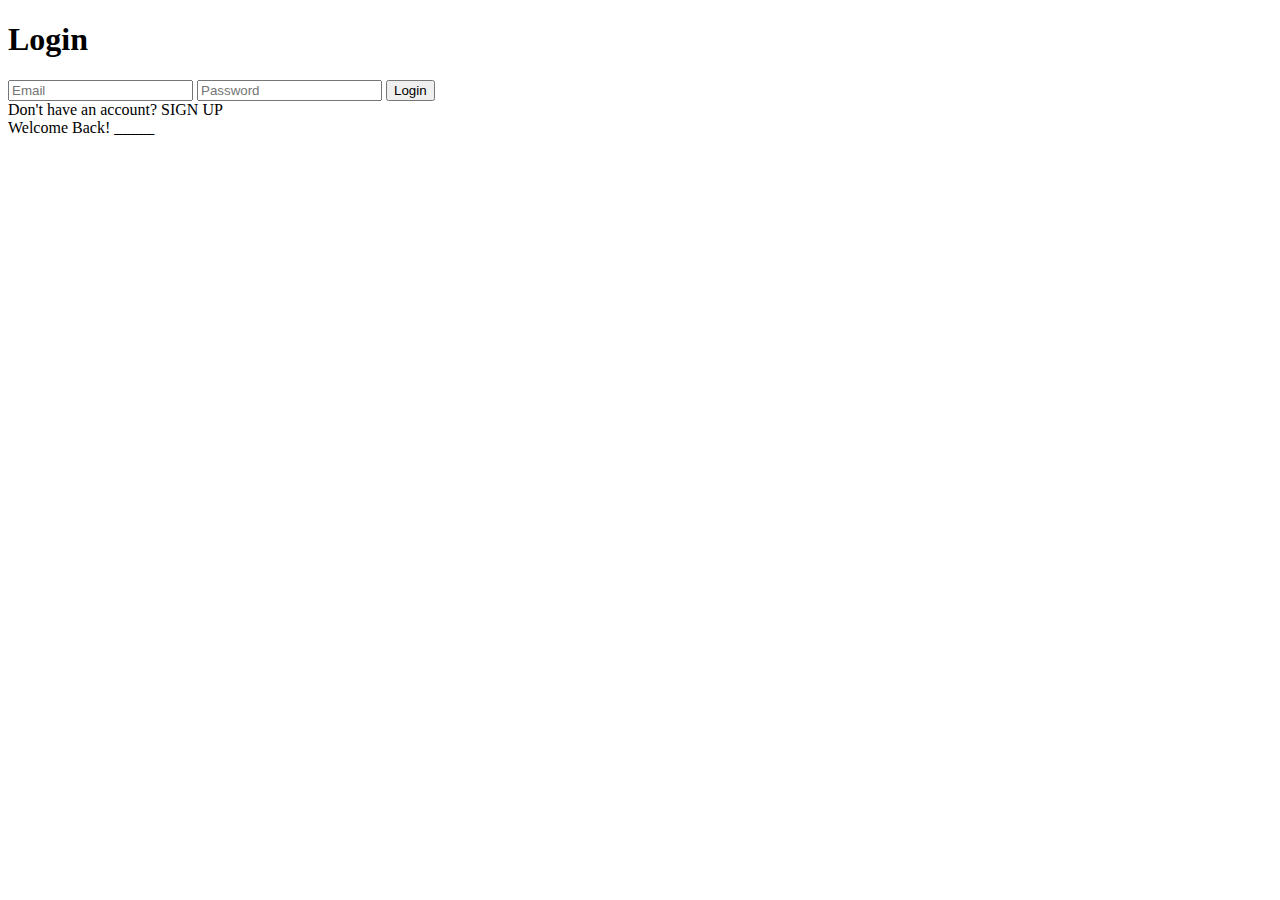
==== index.html @ 0935bdf4 "docs: html" ====
<!DOCTYPE html>
<html lang="en">

<head>
    <meta charset="UTF-8">
    <meta name="viewport" content="width=device-width, initial-scale=1.0">
    <title>Document</title>
    <link rel="stylesheet" href="src/index.css">
</head>

<body>
    <main class="main">
        <div class="js-logIn">
            <h1 class="logIn title">Login</h1>
            <input type="text" class="eMail" placeholder="Email">
            <input type="text" class="password" placeholder="Password">
            <button class="logIn__btn">Login</button>
            <div class="logIn signUp">
                <span>Don't have an account?</span>
                <span class="signUpBtn">SIGN UP</span>
            </div>
        </div>
        <div class="js-img">
            <span>Welcome Back!</span>
            <span>_____</span>
        </div>
    </main>
</body>

</html>
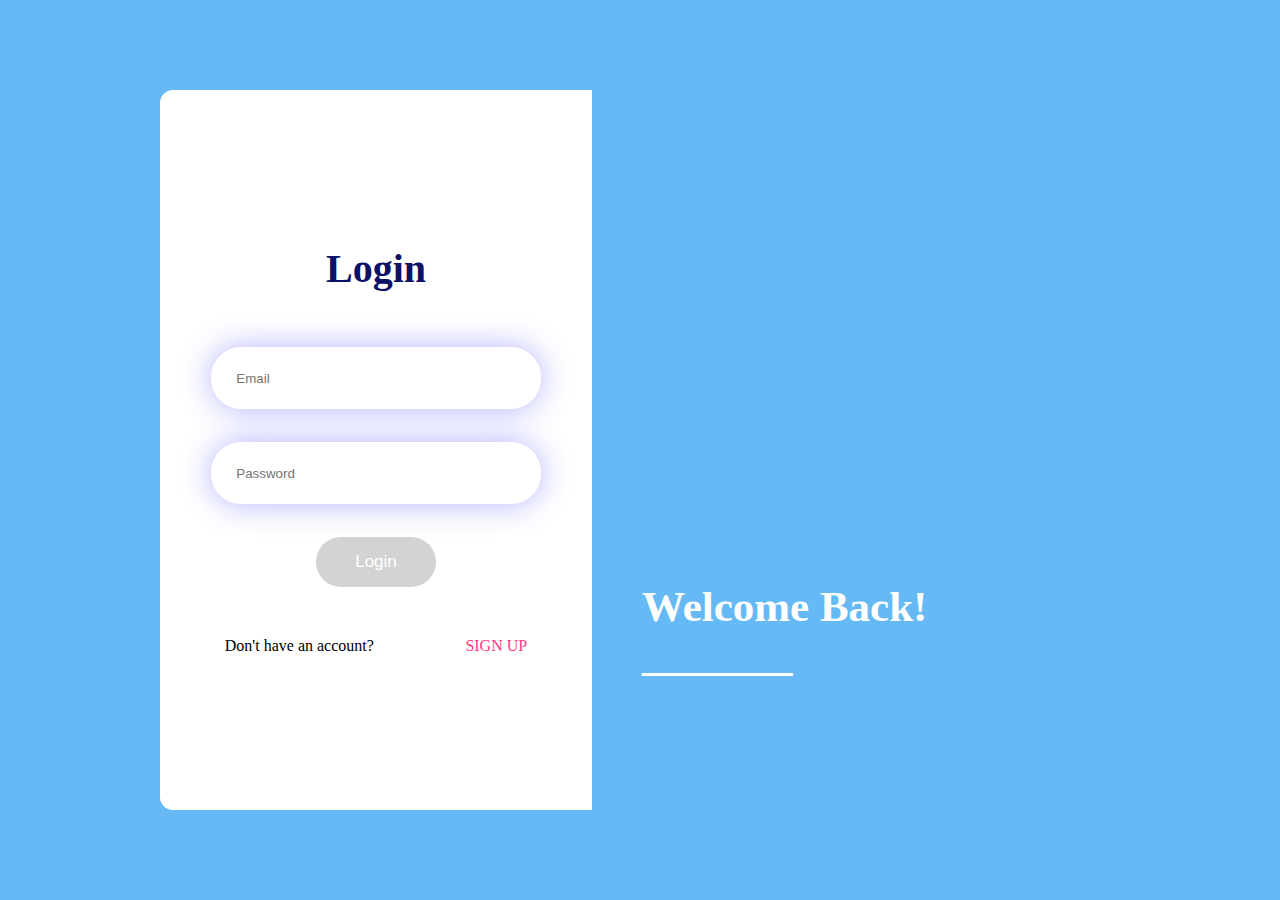
==== commit b3a701f4: "rename html elements class name" ====
--- a/index.html
+++ b/index.html
@@ -11,20 +11,24 @@
 <body>
     <main class="main">
         <div class="js-logIn">
-            <h1 class="logIn title">Login</h1>
-            <input type="text" class="eMail" placeholder="Email">
-            <input type="text" class="password" placeholder="Password">
+            <form class="logIn__form">
+                <h1 class="logIn title">Login</h1>
+                <input type="text" class="eMail" placeholder="Email">
+                <input type="text" class="password" placeholder="Password">
+            </form>
             <button class="logIn__btn">Login</button>
-            <div class="logIn signUp">
-                <span>Don't have an account?</span>
-                <span class="signUpBtn">SIGN UP</span>
+            <div class="logIn signup">
+                <span class="signupQ">Don't have an account?</span>
+                <span class="signupBtn">SIGN UP</span>
             </div>
         </div>
         <div class="js-img">
-            <span>Welcome Back!</span>
-            <span>_____</span>
+            <h1 class="img greeting">Welcome Back!</h1>
+            <h1 class="img underBar">_______</h1>
         </div>
     </main>
+
+    <script src="/src/index.js"></script>
 </body>
 
 </html>--- a/src/index.css
+++ b/src/index.css
@@ -0,0 +1,108 @@
+body{
+    display: flex;
+    align-items: center;
+    justify-content: center;
+    margin:0;
+    background-color: #65BAF5;
+}
+
+html,
+body{
+    box-sizing: border-box;
+    height: 100%;
+}
+
+main{
+    display: flex;
+    width: 75%;
+    height: 80%;
+}
+
+.js-logIn{
+    display: flex;
+    flex-direction: column;
+    align-items: center;
+    justify-content: center;
+    width: 45%;
+    border-radius: 13px 0 0 13px;
+    background-color: #FFFFFF;
+}
+
+.logIn__form{
+    display: flex;
+    flex-direction: column;
+    justify-content: center;
+    align-items: center;
+    width: 100%;
+}
+
+.logIn__form .title{
+    margin:0;
+    margin-bottom: 55px;
+    font-size: 40px;
+    color: #0C1066;
+}
+
+.logIn__form input{
+    width: 70%;
+    height: 60px;
+    margin-bottom: 33px;
+    padding-left: 25px;
+    border-radius: 30px;
+    border: none;   
+    box-shadow: 0 0 2rem rgba(0,0,255,.3);
+}
+
+.logIn__form input:focus{
+    outline:none;
+}
+
+.js-logIn button{
+    width: 120px;
+    height: 50px;
+    margin-bottom: 50px;
+    border:none;
+    border-radius:25px;
+    background-color: #D3D3D3;
+    color:white;
+    font-size: 17px;
+}
+
+.js-logIn button:focus{
+    outline:none;
+    cursor: pointer;
+}
+
+.js-logIn .signup{
+    width:70%;
+    display: flex;
+    justify-content: space-between;
+}
+
+.signup .signupBtn{
+    color:#FF3A82;
+}
+
+.signup .signupBtn:hover{
+    cursor: pointer;
+}
+
+.js-img{
+    background:url(https://source.unsplash.com/random/1200x900?mountain) center center/cover no-repeat;
+    width: 55%;
+    display: flex;
+    flex-direction: column;
+    justify-content: flex-end;
+    border-radius: 0 13px 13px 0;
+    color:white;
+}
+
+.js-img .img{
+    margin:0;
+    margin-left: 50px;
+    font-size: 43px;
+}
+
+.js-img .underBar{
+    margin-bottom: 130px;
+}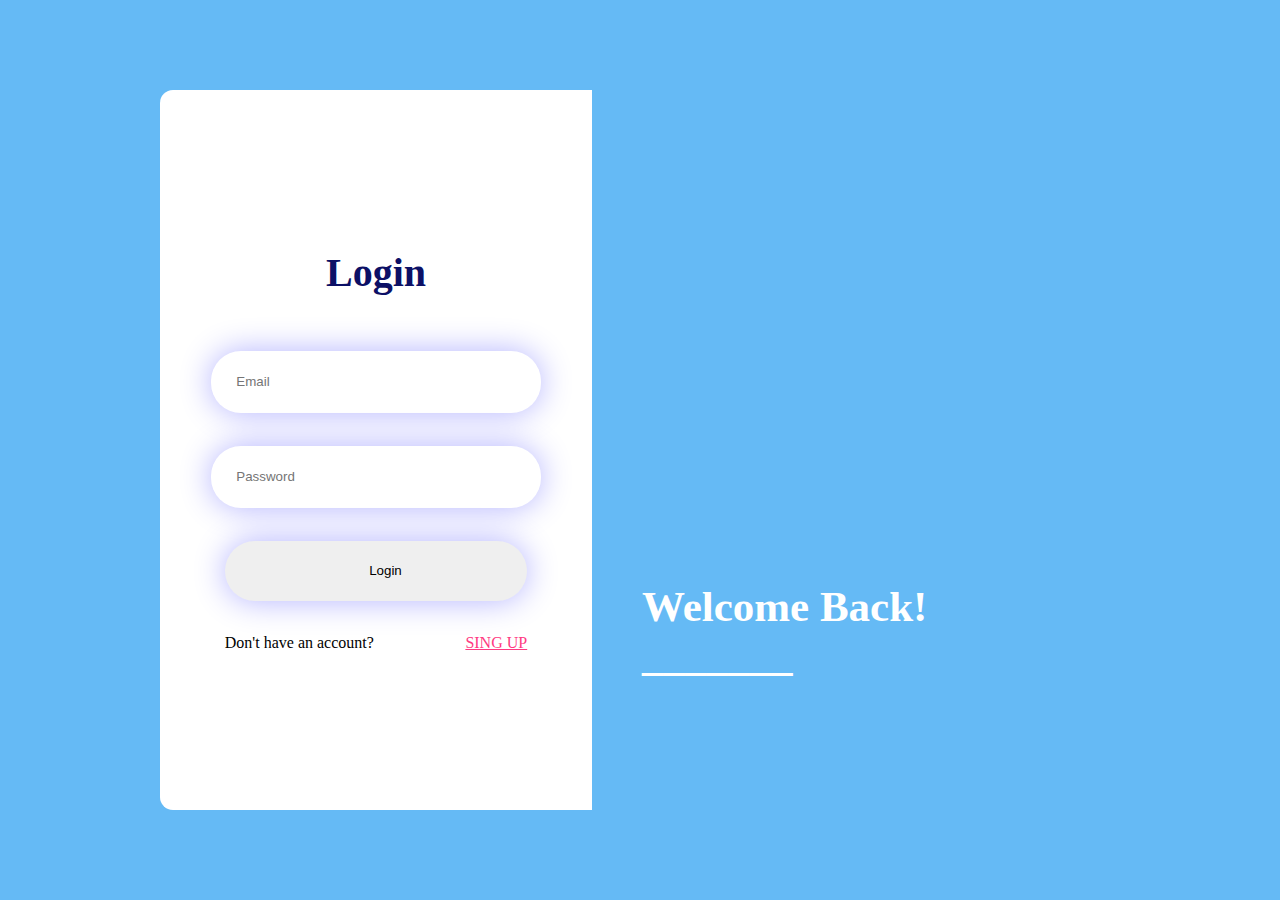
==== commit dc3a5a64: "check user id and password using LS" ====
--- a/index.html
+++ b/index.html
@@ -13,13 +13,13 @@
         <div class="js-logIn">
             <form class="logIn__form">
                 <h1 class="logIn title">Login</h1>
-                <input type="text" class="eMail" placeholder="Email">
-                <input type="text" class="password" placeholder="Password">
+                <input type="text" class="input eMail" name="userId" placeholder="Email">
+                <input type="password" class="input password" name="password" placeholder="Password">
+                <input type="button" onclick="checkUsers()" class="logIn_btn" name="submit" value="Login">
             </form>
-            <button class="logIn__btn">Login</button>
             <div class="logIn signup">
                 <span class="signupQ">Don't have an account?</span>
-                <span class="signupBtn">SIGN UP</span>
+                <a href="#" onclick="window.location.reload(true);" class="signupBtn">SING UP</a>
             </div>
         </div>
         <div class="js-img">
